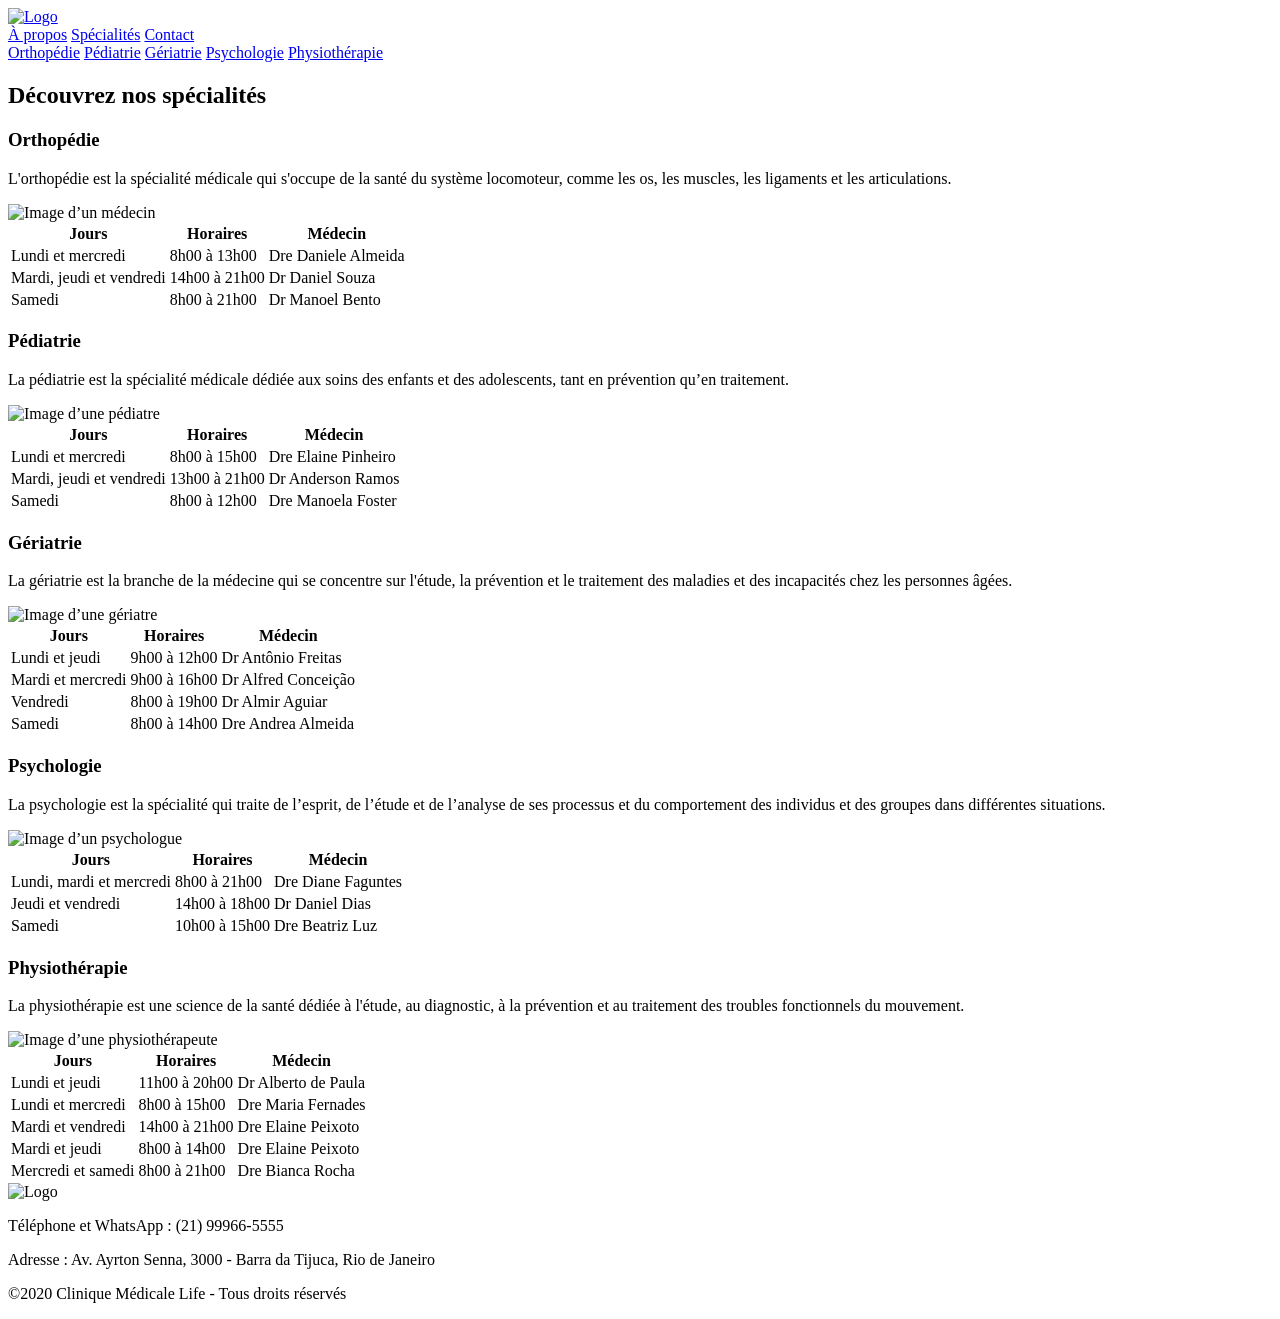
==== especialidades.html @ 736a8ac1 "Add files via upload" ====
<!DOCTYPE html>
<html lang="fr">
<head>
  <meta charset="UTF-8">
  <meta http-equiv="X-UA-Compatible" content="IE=edge">
  <meta name="viewport" content="width=device-width, initial-scale=1.0">
  <link rel="stylesheet" href="css/estilo-geral.css">
  <link rel="stylesheet" href="css/estilo-especialidades.css">
  <link href="https://fonts.googleapis.com/css2?family=Source+Sans+Pro:ital,wght@0,200;0,300;0,400;0,600;0,700;0,900;1,200;1,300;1,400;1,600;1,700;1,900&display=swap" rel="stylesheet">
  <title>CMLife - Spécialités</title>
</head>

<body>
  <header class="topo">
    <div class="container">
      <div class="topo-titulo">
        <a href="index.html">
          <img class="topo-logo" src="assets/logo.png" alt="Logo" title="Logo">
        </a>
      </div>

      <nav class="topo-links">
        <a class="topo-link" href="index.html#sobre">À propos</a>
        <a class="topo-link" href="especialidades.html">Spécialités</a>
        <a class="topo-link" href="index.html#contato">Contact</a>
      </nav>
    </div>
  </header>

  <main>
    <section class="conteiner-links-especialidades">
      <div class="container links-especialidades">
        <a class="link-especialidade" href="#ortopedia">Orthopédie</a>
        <a class="link-especialidade" href="#pediatria">Pédiatrie</a>
        <a class="link-especialidade" href="#geriatria">Gériatrie</a>
        <a class="link-especialidade" href="#psicologia">Psychologie</a>
        <a class="link-especialidade" href="#fisioterapia">Physiothérapie</a>
      </div>

      <h1>Découvrez nos spécialités</h1>
    </section>

    <section id="ortopedia" class="container sessao-especialidade">
      <div class="container-titulo">
        <h3>Orthopédie</h3>
        <p>L'orthopédie est la spécialité médicale qui s'occupe de la santé du système locomoteur, comme les os, les muscles, les ligaments et les articulations.</p>
      </div>

      <div class="box-tabela-especialista">
        <img src="assets/ortopedia.png" alt="Image d’un médecin" title="Image d’un médecin">
        <table class="tabela-especialistas">
          <thead>
            <tr>
              <th>Jours</th>
              <th>Horaires</th>
              <th>Médecin</th>
            </tr>
          </thead>
          <tbody>
            <tr>
              <td>Lundi et mercredi</td>
              <td>8h00 à 13h00</td>
              <td>Dre Daniele Almeida</td>
            </tr>
            <tr>
              <td>Mardi, jeudi et vendredi</td>
              <td>14h00 à 21h00</td>
              <td>Dr Daniel Souza</td>
            </tr>
            <tr>
              <td>Samedi</td>
              <td>8h00 à 21h00</td>
              <td>Dr Manoel Bento</td>
            </tr>
          </tbody>
        </table>
      </div>
    </section>

    <section id="pediatria" class="container sessao-especialidade">
      <div class="container-titulo">
        <h3>Pédiatrie</h3>
        <p>La pédiatrie est la spécialité médicale dédiée aux soins des enfants et des adolescents, tant en prévention qu’en traitement.</p>
      </div>

      <div class="box-tabela-especialista">
        <img src="assets/pediatra2.png" alt="Image d’une pédiatre" title="Image d’une pédiatre">
        <table class="tabela-especialistas">
          <thead>
            <tr>
              <th>Jours</th>
              <th>Horaires</th>
              <th>Médecin</th>
            </tr>
          </thead>
          <tbody>
            <tr>
              <td>Lundi et mercredi</td>
              <td>8h00 à 15h00</td>
              <td>Dre Elaine Pinheiro</td>
            </tr>
            <tr>
              <td>Mardi, jeudi et vendredi</td>
              <td>13h00 à 21h00</td>
              <td>Dr Anderson Ramos</td>
            </tr>
            <tr>
              <td>Samedi</td>
              <td>8h00 à 12h00</td>
              <td>Dre Manoela Foster</td>
            </tr>
          </tbody>
        </table>
      </div>
    </section>

    <section id="geriatria" class="container sessao-especialidade">
      <div class="container-titulo">
        <h3>Gériatrie</h3>
        <p>La gériatrie est la branche de la médecine qui se concentre sur l'étude, la prévention et le traitement des maladies et des incapacités chez les personnes âgées.</p>
      </div>

      <div class="box-tabela-especialista">
        <img src="assets/geriatra.png" alt="Image d’une gériatre" title="Image d’une gériatre">
        <table class="tabela-especialistas">
          <thead>
            <tr>
              <th>Jours</th>
              <th>Horaires</th>
              <th>Médecin</th>
            </tr>
          </thead>
          <tbody>
            <tr>
              <td>Lundi et jeudi</td>
              <td>9h00 à 12h00</td>
              <td>Dr Antônio Freitas</td>
            </tr>
            <tr>
              <td>Mardi et mercredi</td>
              <td>9h00 à 16h00</td>
              <td>Dr Alfred Conceição</td>
            </tr>
            <tr>
              <td>Vendredi</td>
              <td>8h00 à 19h00</td>
              <td>Dr Almir Aguiar</td>
            </tr>
            <tr>
              <td>Samedi</td>
              <td>8h00 à 14h00</td>
              <td>Dre Andrea Almeida</td>
            </tr>
          </tbody>
        </table>
      </div>
    </section>

    <section id="psicologia" class="container sessao-especialidade">
      <div class="container-titulo">
        <h3>Psychologie</h3>
        <p>La psychologie est la spécialité qui traite de l’esprit, de l’étude et de l’analyse de ses processus et du comportement des individus et des groupes dans différentes situations.</p>
      </div>

      <div class="box-tabela-especialista">
        <img src="assets/psicologo.png" alt="Image d’un psychologue" title="Image d’un psychologue">
        <table class="tabela-especialistas">
          <thead>
            <tr>
              <th>Jours</th>
              <th>Horaires</th>
              <th>Médecin</th>
            </tr>
          </thead>
          <tbody>
            <tr>
              <td>Lundi, mardi et mercredi</td>
              <td>8h00 à 21h00</td>
              <td>Dre Diane Faguntes</td>
            </tr>
            <tr>
              <td>Jeudi et vendredi</td>
              <td>14h00 à 18h00</td>
              <td>Dr Daniel Dias</td>
            </tr>
            <tr>
              <td>Samedi</td>
              <td>10h00 à 15h00</td>
              <td>Dre Beatriz Luz</td>
            </tr>
          </tbody>
        </table>
      </div>
    </section>

    <section id="fisioterapia" class="container sessao-especialidade">
      <div class="container-titulo">
        <h3>Physiothérapie</h3>
        <p>La physiothérapie est une science de la santé dédiée à l'étude, au diagnostic, à la prévention et au traitement des troubles fonctionnels du mouvement.</p>
      </div>

      <div class="box-tabela-especialista">
        <img src="assets/fisioterapia.png" alt="Image d’une physiothérapeute" title="Image d’une physiothérapeute">
        <table class="tabela-especialistas">
          <thead>
            <tr>
              <th>Jours</th>
              <th>Horaires</th>
              <th>Médecin</th>
            </tr>
          </thead>
          <tbody>
            <tr>
              <td>Lundi et jeudi</td>
              <td>11h00 à 20h00</td>
              <td>Dr Alberto de Paula</td>
            </tr>
            <tr>
              <td>Lundi et mercredi</td>
              <td>8h00 à 15h00</td>
              <td>Dre Maria Fernades</td>
            </tr>
            <tr>
              <td>Mardi et vendredi</td>
              <td>14h00 à 21h00</td>
              <td>Dre Elaine Peixoto</td>
            </tr>
            <tr>
              <td>Mardi et jeudi</td>
              <td>8h00 à 14h00</td>
              <td>Dre Elaine Peixoto</td>
            </tr>
            <tr>
              <td>Mercredi et samedi</td>
              <td>8h00 à 21h00</td>
              <td>Dre Bianca Rocha</td>
            </tr>
          </tbody>
        </table>
      </div>
    </section>
  </main>

  <footer>
    <div class="container">
      <img class="topo-logo" src="assets/logo.png" alt="Logo" title="Logo">
      <p>
        Téléphone et WhatsApp : (21) 99966-5555
      </p>
      <p>
        Adresse : Av. Ayrton Senna, 3000 - Barra da Tijuca, Rio de Janeiro
      </p>
      <p>
        ©2020 Clinique Médicale Life - Tous droits réservés
      </p>
    </div>
  </footer>
</body>
</html>
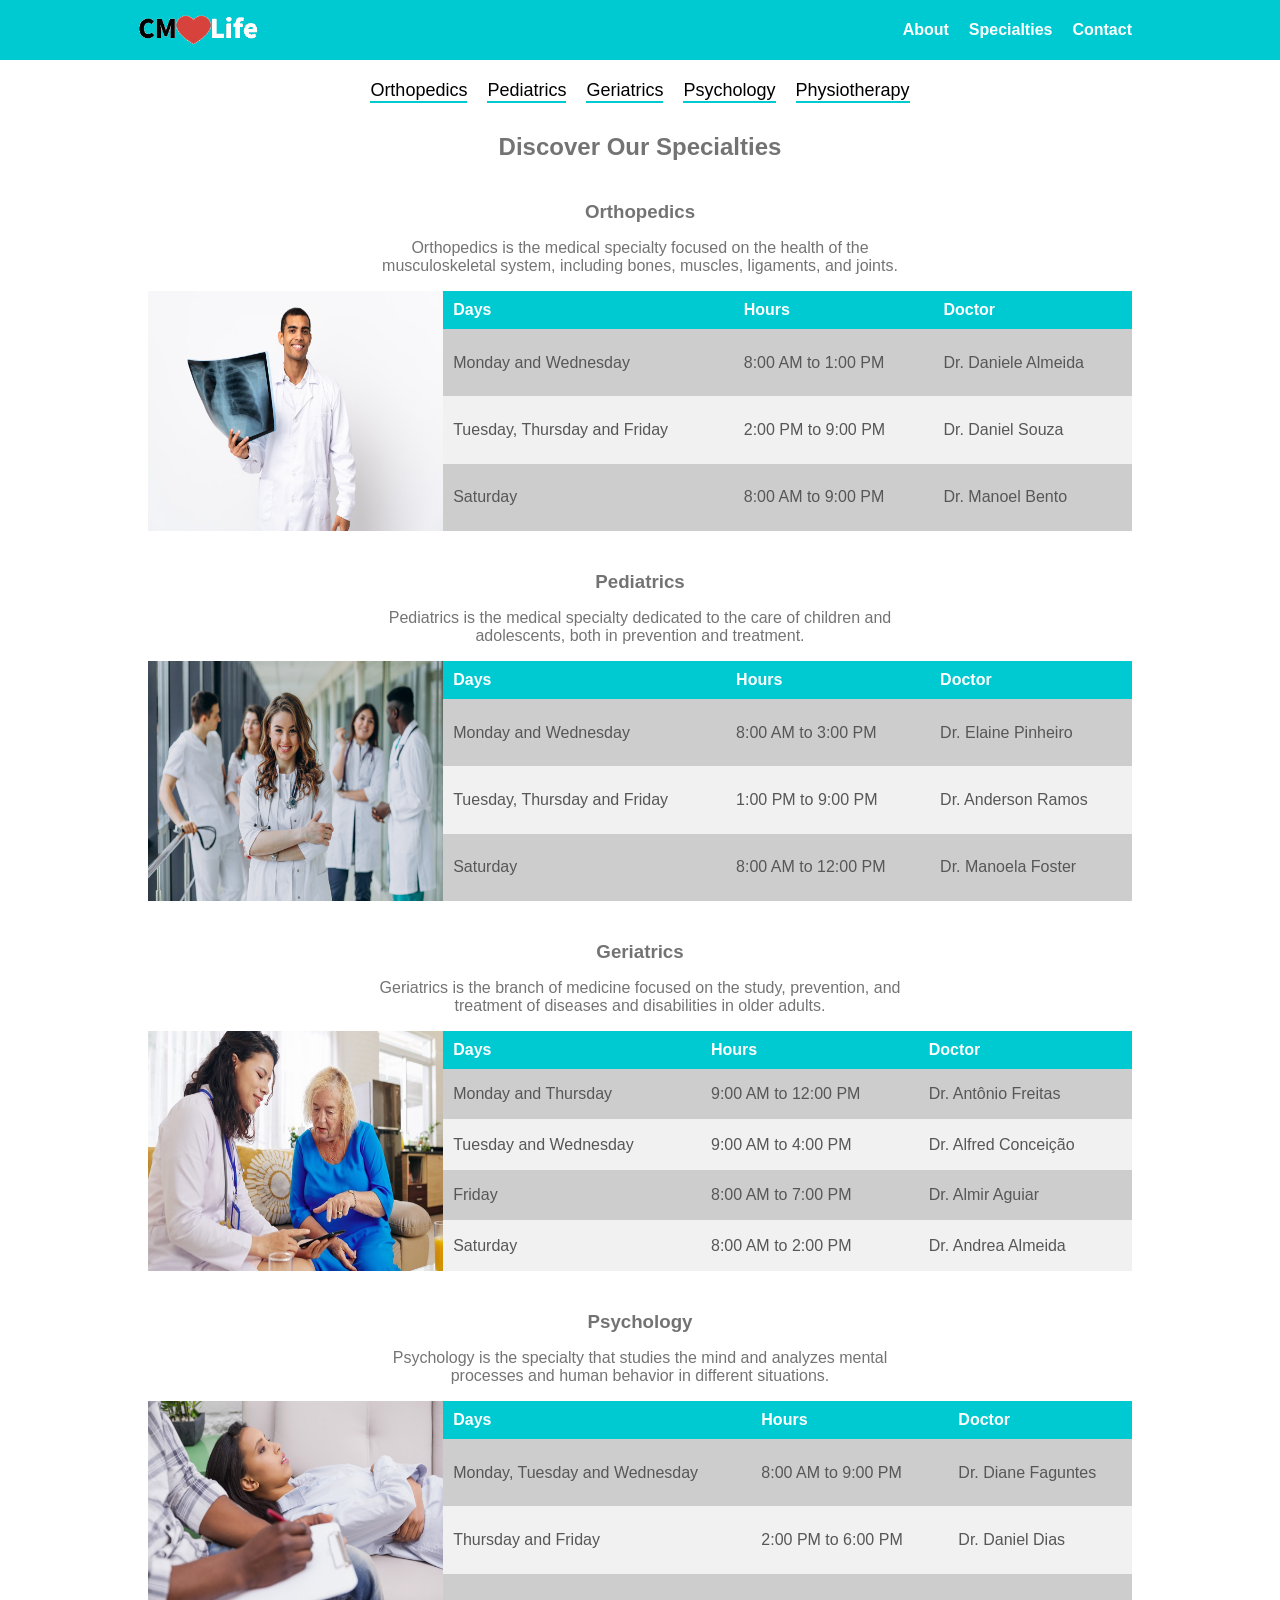
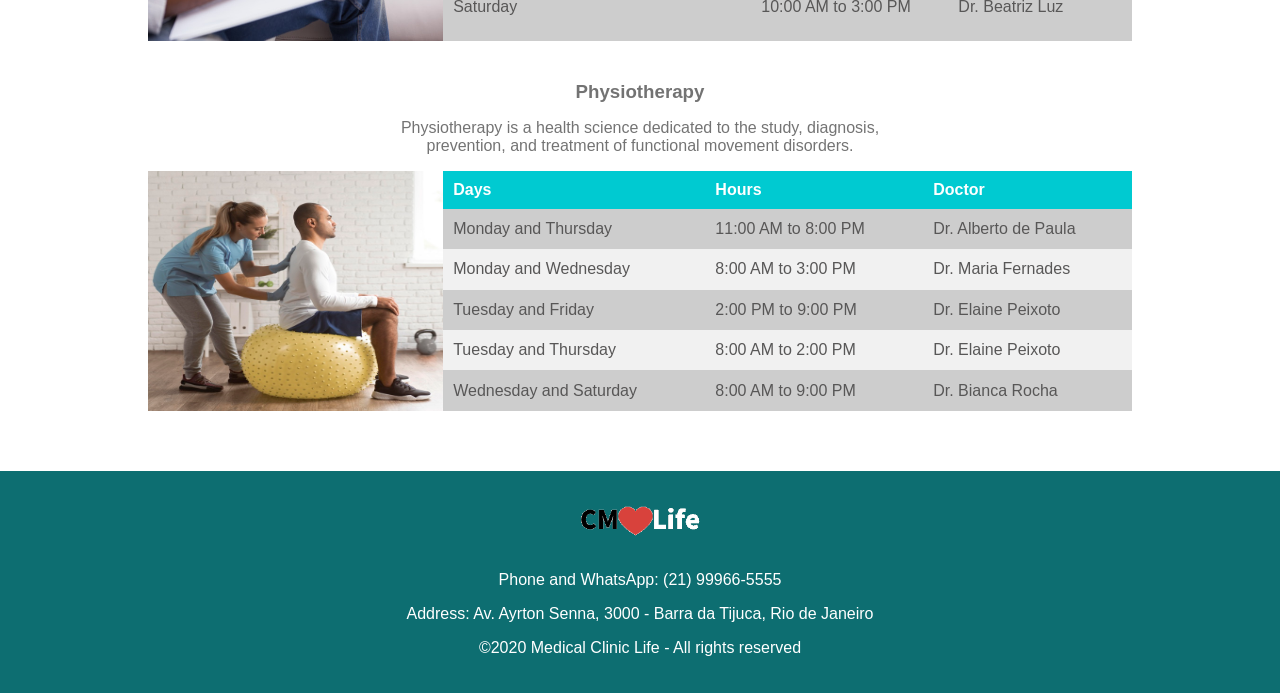
==== commit a1f3bb03: "translate site content to English" ====
--- a/especialidades.html
+++ b/especialidades.html
@@ -7,7 +7,7 @@
   <link rel="stylesheet" href="css/estilo-geral.css">
   <link rel="stylesheet" href="css/estilo-especialidades.css">
   <link href="https://fonts.googleapis.com/css2?family=Source+Sans+Pro:ital,wght@0,200;0,300;0,400;0,600;0,700;0,900;1,200;1,300;1,400;1,600;1,700;1,900&display=swap" rel="stylesheet">
-  <title>CMLife - Spécialités</title>
+  <title>CMLife - Specialties</title>
 </head>
 
 <body>
@@ -20,8 +20,8 @@
       </div>
 
       <nav class="topo-links">
-        <a class="topo-link" href="index.html#sobre">À propos</a>
-        <a class="topo-link" href="especialidades.html">Spécialités</a>
+        <a class="topo-link" href="index.html#sobre">About</a>
+        <a class="topo-link" href="especialidades.html">Specialties</a>
         <a class="topo-link" href="index.html#contato">Contact</a>
       </nav>
     </div>
@@ -30,47 +30,47 @@
   <main>
     <section class="conteiner-links-especialidades">
       <div class="container links-especialidades">
-        <a class="link-especialidade" href="#ortopedia">Orthopédie</a>
-        <a class="link-especialidade" href="#pediatria">Pédiatrie</a>
-        <a class="link-especialidade" href="#geriatria">Gériatrie</a>
-        <a class="link-especialidade" href="#psicologia">Psychologie</a>
-        <a class="link-especialidade" href="#fisioterapia">Physiothérapie</a>
-      </div>
-
-      <h1>Découvrez nos spécialités</h1>
+        <a class="link-especialidade" href="#ortopedia">Orthopedics</a>
+        <a class="link-especialidade" href="#pediatria">Pediatrics</a>
+        <a class="link-especialidade" href="#geriatria">Geriatrics</a>
+        <a class="link-especialidade" href="#psicologia">Psychology</a>
+        <a class="link-especialidade" href="#fisioterapia">Physiotherapy</a>
+      </div>
+
+      <h1>Discover Our Specialties</h1>
     </section>
 
     <section id="ortopedia" class="container sessao-especialidade">
       <div class="container-titulo">
-        <h3>Orthopédie</h3>
-        <p>L'orthopédie est la spécialité médicale qui s'occupe de la santé du système locomoteur, comme les os, les muscles, les ligaments et les articulations.</p>
-      </div>
-
-      <div class="box-tabela-especialista">
-        <img src="assets/ortopedia.png" alt="Image d’un médecin" title="Image d’un médecin">
-        <table class="tabela-especialistas">
-          <thead>
-            <tr>
-              <th>Jours</th>
-              <th>Horaires</th>
-              <th>Médecin</th>
-            </tr>
-          </thead>
-          <tbody>
-            <tr>
-              <td>Lundi et mercredi</td>
-              <td>8h00 à 13h00</td>
-              <td>Dre Daniele Almeida</td>
-            </tr>
-            <tr>
-              <td>Mardi, jeudi et vendredi</td>
-              <td>14h00 à 21h00</td>
-              <td>Dr Daniel Souza</td>
-            </tr>
-            <tr>
-              <td>Samedi</td>
-              <td>8h00 à 21h00</td>
-              <td>Dr Manoel Bento</td>
+        <h3>Orthopedics</h3>
+        <p>Orthopedics is the medical specialty focused on the health of the musculoskeletal system, including bones, muscles, ligaments, and joints.</p>
+      </div>
+
+      <div class="box-tabela-especialista">
+        <img src="assets/ortopedia.png" alt="Doctor image" title="Doctor image">
+        <table class="tabela-especialistas">
+          <thead>
+            <tr>
+              <th>Days</th>
+              <th>Hours</th>
+              <th>Doctor</th>
+            </tr>
+          </thead>
+          <tbody>
+            <tr>
+              <td>Monday and Wednesday</td>
+              <td>8:00 AM to 1:00 PM</td>
+              <td>Dr. Daniele Almeida</td>
+            </tr>
+            <tr>
+              <td>Tuesday, Thursday and Friday</td>
+              <td>2:00 PM to 9:00 PM</td>
+              <td>Dr. Daniel Souza</td>
+            </tr>
+            <tr>
+              <td>Saturday</td>
+              <td>8:00 AM to 9:00 PM</td>
+              <td>Dr. Manoel Bento</td>
             </tr>
           </tbody>
         </table>
@@ -79,35 +79,35 @@
 
     <section id="pediatria" class="container sessao-especialidade">
       <div class="container-titulo">
-        <h3>Pédiatrie</h3>
-        <p>La pédiatrie est la spécialité médicale dédiée aux soins des enfants et des adolescents, tant en prévention qu’en traitement.</p>
-      </div>
-
-      <div class="box-tabela-especialista">
-        <img src="assets/pediatra2.png" alt="Image d’une pédiatre" title="Image d’une pédiatre">
-        <table class="tabela-especialistas">
-          <thead>
-            <tr>
-              <th>Jours</th>
-              <th>Horaires</th>
-              <th>Médecin</th>
-            </tr>
-          </thead>
-          <tbody>
-            <tr>
-              <td>Lundi et mercredi</td>
-              <td>8h00 à 15h00</td>
-              <td>Dre Elaine Pinheiro</td>
-            </tr>
-            <tr>
-              <td>Mardi, jeudi et vendredi</td>
-              <td>13h00 à 21h00</td>
-              <td>Dr Anderson Ramos</td>
-            </tr>
-            <tr>
-              <td>Samedi</td>
-              <td>8h00 à 12h00</td>
-              <td>Dre Manoela Foster</td>
+        <h3>Pediatrics</h3>
+        <p>Pediatrics is the medical specialty dedicated to the care of children and adolescents, both in prevention and treatment.</p>
+      </div>
+
+      <div class="box-tabela-especialista">
+        <img src="assets/pediatra2.png" alt="Pediatrician image" title="Pediatrician image">
+        <table class="tabela-especialistas">
+          <thead>
+            <tr>
+              <th>Days</th>
+              <th>Hours</th>
+              <th>Doctor</th>
+            </tr>
+          </thead>
+          <tbody>
+            <tr>
+              <td>Monday and Wednesday</td>
+              <td>8:00 AM to 3:00 PM</td>
+              <td>Dr. Elaine Pinheiro</td>
+            </tr>
+            <tr>
+              <td>Tuesday, Thursday and Friday</td>
+              <td>1:00 PM to 9:00 PM</td>
+              <td>Dr. Anderson Ramos</td>
+            </tr>
+            <tr>
+              <td>Saturday</td>
+              <td>8:00 AM to 12:00 PM</td>
+              <td>Dr. Manoela Foster</td>
             </tr>
           </tbody>
         </table>
@@ -116,40 +116,40 @@
 
     <section id="geriatria" class="container sessao-especialidade">
       <div class="container-titulo">
-        <h3>Gériatrie</h3>
-        <p>La gériatrie est la branche de la médecine qui se concentre sur l'étude, la prévention et le traitement des maladies et des incapacités chez les personnes âgées.</p>
-      </div>
-
-      <div class="box-tabela-especialista">
-        <img src="assets/geriatra.png" alt="Image d’une gériatre" title="Image d’une gériatre">
-        <table class="tabela-especialistas">
-          <thead>
-            <tr>
-              <th>Jours</th>
-              <th>Horaires</th>
-              <th>Médecin</th>
-            </tr>
-          </thead>
-          <tbody>
-            <tr>
-              <td>Lundi et jeudi</td>
-              <td>9h00 à 12h00</td>
-              <td>Dr Antônio Freitas</td>
-            </tr>
-            <tr>
-              <td>Mardi et mercredi</td>
-              <td>9h00 à 16h00</td>
-              <td>Dr Alfred Conceição</td>
-            </tr>
-            <tr>
-              <td>Vendredi</td>
-              <td>8h00 à 19h00</td>
-              <td>Dr Almir Aguiar</td>
-            </tr>
-            <tr>
-              <td>Samedi</td>
-              <td>8h00 à 14h00</td>
-              <td>Dre Andrea Almeida</td>
+        <h3>Geriatrics</h3>
+        <p>Geriatrics is the branch of medicine focused on the study, prevention, and treatment of diseases and disabilities in older adults.</p>
+      </div>
+
+      <div class="box-tabela-especialista">
+        <img src="assets/geriatra.png" alt="Geriatric doctor image" title="Geriatric doctor image">
+        <table class="tabela-especialistas">
+          <thead>
+            <tr>
+              <th>Days</th>
+              <th>Hours</th>
+              <th>Doctor</th>
+            </tr>
+          </thead>
+          <tbody>
+            <tr>
+              <td>Monday and Thursday</td>
+              <td>9:00 AM to 12:00 PM</td>
+              <td>Dr. Antônio Freitas</td>
+            </tr>
+            <tr>
+              <td>Tuesday and Wednesday</td>
+              <td>9:00 AM to 4:00 PM</td>
+              <td>Dr. Alfred Conceição</td>
+            </tr>
+            <tr>
+              <td>Friday</td>
+              <td>8:00 AM to 7:00 PM</td>
+              <td>Dr. Almir Aguiar</td>
+            </tr>
+            <tr>
+              <td>Saturday</td>
+              <td>8:00 AM to 2:00 PM</td>
+              <td>Dr. Andrea Almeida</td>
             </tr>
           </tbody>
         </table>
@@ -158,35 +158,35 @@
 
     <section id="psicologia" class="container sessao-especialidade">
       <div class="container-titulo">
-        <h3>Psychologie</h3>
-        <p>La psychologie est la spécialité qui traite de l’esprit, de l’étude et de l’analyse de ses processus et du comportement des individus et des groupes dans différentes situations.</p>
-      </div>
-
-      <div class="box-tabela-especialista">
-        <img src="assets/psicologo.png" alt="Image d’un psychologue" title="Image d’un psychologue">
-        <table class="tabela-especialistas">
-          <thead>
-            <tr>
-              <th>Jours</th>
-              <th>Horaires</th>
-              <th>Médecin</th>
-            </tr>
-          </thead>
-          <tbody>
-            <tr>
-              <td>Lundi, mardi et mercredi</td>
-              <td>8h00 à 21h00</td>
-              <td>Dre Diane Faguntes</td>
-            </tr>
-            <tr>
-              <td>Jeudi et vendredi</td>
-              <td>14h00 à 18h00</td>
-              <td>Dr Daniel Dias</td>
-            </tr>
-            <tr>
-              <td>Samedi</td>
-              <td>10h00 à 15h00</td>
-              <td>Dre Beatriz Luz</td>
+        <h3>Psychology</h3>
+        <p>Psychology is the specialty that studies the mind and analyzes mental processes and human behavior in different situations.</p>
+      </div>
+
+      <div class="box-tabela-especialista">
+        <img src="assets/psicologo.png" alt="Psychologist image" title="Psychologist image">
+        <table class="tabela-especialistas">
+          <thead>
+            <tr>
+              <th>Days</th>
+              <th>Hours</th>
+              <th>Doctor</th>
+            </tr>
+          </thead>
+          <tbody>
+            <tr>
+              <td>Monday, Tuesday and Wednesday</td>
+              <td>8:00 AM to 9:00 PM</td>
+              <td>Dr. Diane Faguntes</td>
+            </tr>
+            <tr>
+              <td>Thursday and Friday</td>
+              <td>2:00 PM to 6:00 PM</td>
+              <td>Dr. Daniel Dias</td>
+            </tr>
+            <tr>
+              <td>Saturday</td>
+              <td>10:00 AM to 3:00 PM</td>
+              <td>Dr. Beatriz Luz</td>
             </tr>
           </tbody>
         </table>
@@ -195,45 +195,45 @@
 
     <section id="fisioterapia" class="container sessao-especialidade">
       <div class="container-titulo">
-        <h3>Physiothérapie</h3>
-        <p>La physiothérapie est une science de la santé dédiée à l'étude, au diagnostic, à la prévention et au traitement des troubles fonctionnels du mouvement.</p>
-      </div>
-
-      <div class="box-tabela-especialista">
-        <img src="assets/fisioterapia.png" alt="Image d’une physiothérapeute" title="Image d’une physiothérapeute">
-        <table class="tabela-especialistas">
-          <thead>
-            <tr>
-              <th>Jours</th>
-              <th>Horaires</th>
-              <th>Médecin</th>
-            </tr>
-          </thead>
-          <tbody>
-            <tr>
-              <td>Lundi et jeudi</td>
-              <td>11h00 à 20h00</td>
-              <td>Dr Alberto de Paula</td>
-            </tr>
-            <tr>
-              <td>Lundi et mercredi</td>
-              <td>8h00 à 15h00</td>
-              <td>Dre Maria Fernades</td>
-            </tr>
-            <tr>
-              <td>Mardi et vendredi</td>
-              <td>14h00 à 21h00</td>
-              <td>Dre Elaine Peixoto</td>
-            </tr>
-            <tr>
-              <td>Mardi et jeudi</td>
-              <td>8h00 à 14h00</td>
-              <td>Dre Elaine Peixoto</td>
-            </tr>
-            <tr>
-              <td>Mercredi et samedi</td>
-              <td>8h00 à 21h00</td>
-              <td>Dre Bianca Rocha</td>
+        <h3>Physiotherapy</h3>
+        <p>Physiotherapy is a health science dedicated to the study, diagnosis, prevention, and treatment of functional movement disorders.</p>
+      </div>
+
+      <div class="box-tabela-especialista">
+        <img src="assets/fisioterapia.png" alt="Physiotherapist image" title="Physiotherapist image">
+        <table class="tabela-especialistas">
+          <thead>
+            <tr>
+              <th>Days</th>
+              <th>Hours</th>
+              <th>Doctor</th>
+            </tr>
+          </thead>
+          <tbody>
+            <tr>
+              <td>Monday and Thursday</td>
+              <td>11:00 AM to 8:00 PM</td>
+              <td>Dr. Alberto de Paula</td>
+            </tr>
+            <tr>
+              <td>Monday and Wednesday</td>
+              <td>8:00 AM to 3:00 PM</td>
+              <td>Dr. Maria Fernades</td>
+            </tr>
+            <tr>
+              <td>Tuesday and Friday</td>
+              <td>2:00 PM to 9:00 PM</td>
+              <td>Dr. Elaine Peixoto</td>
+            </tr>
+            <tr>
+              <td>Tuesday and Thursday</td>
+              <td>8:00 AM to 2:00 PM</td>
+              <td>Dr. Elaine Peixoto</td>
+            </tr>
+            <tr>
+              <td>Wednesday and Saturday</td>
+              <td>8:00 AM to 9:00 PM</td>
+              <td>Dr. Bianca Rocha</td>
             </tr>
           </tbody>
         </table>
@@ -245,13 +245,13 @@
     <div class="container">
       <img class="topo-logo" src="assets/logo.png" alt="Logo" title="Logo">
       <p>
-        Téléphone et WhatsApp : (21) 99966-5555
+        Phone and WhatsApp: (21) 99966-5555
       </p>
       <p>
-        Adresse : Av. Ayrton Senna, 3000 - Barra da Tijuca, Rio de Janeiro
+        Address: Av. Ayrton Senna, 3000 - Barra da Tijuca, Rio de Janeiro
       </p>
       <p>
-        ©2020 Clinique Médicale Life - Tous droits réservés
+        ©2020 Medical Clinic Life - All rights reserved
       </p>
     </div>
   </footer>
--- a/css/estilo-geral.css
+++ b/css/estilo-geral.css
@@ -0,0 +1,92 @@
+*{
+  box-sizing: border-box;
+  font-family: 'Source Sans Pro', sans-serif;
+}
+body {
+  margin: 0;
+  padding: 0;
+  background-color: #fff;
+}
+
+main {
+  color: #0000008c;
+  margin-bottom: 60px;
+}
+.container {
+  max-width: 1024px;
+  margin: 0 auto;
+}
+.container-titulo {
+  max-width: 600px;
+  margin: 0 auto;
+  text-align: center;
+}
+.container-titulo h2, .container-titulo h3 {
+  margin:0;
+}
+
+
+/* Início CSS Topo */
+  .topo {
+    background-color: #00cad1;
+    width: 100%;
+  }
+  .topo .container {
+    display: flex;
+    align-items: center;
+    justify-content: space-between;
+    width: 100%;
+    min-height: 60px;
+    padding: 0 10px;
+    margin: 0 auto;
+  }
+
+  .topo-titulo {
+    font-weight: 600;
+    font-size: 28px;
+    color: #fff;
+    display: flex;
+    justify-content: center;
+    align-items: center;
+  }
+  .topo-titulo a {
+    display: flex;
+  }
+
+  .topo-logo {
+    height: 60px;
+  }
+
+  .topo-links{
+    display: flex;
+  }
+  .topo-link{
+    padding: 10px;
+    text-decoration: none;
+    color: #fff;
+    font-weight: 600;
+
+  }
+  .topo-link:hover {
+    color: #004b4c;
+  }
+
+  @media (max-width: 425px) {
+    .topo .container { flex-direction: column; }
+    .topo-titulo { margin: 10px 0; }
+    .topo-links { width: 100%; border-top: 1px solid #009fa5; justify-content: space-around;}
+  }
+/* Fim CSS Topo */
+
+
+
+/* Início CSS Rodapé */
+  footer {
+    background-color: #0d6e71;
+    color: #fff;
+    padding: 20px;
+  }
+  footer .container {
+    text-align: center;
+  }
+/* Fim CSS Rodapé */
--- a/css/estilo-especialidades.css
+++ b/css/estilo-especialidades.css
@@ -0,0 +1,91 @@
+.sessao-especialidade {
+  margin-top: 40px;
+}
+
+.container-titulo {
+  padding: 0 20px;
+}
+
+.conteiner-links-especialidades {
+  padding: 0 20px;
+  text-align: center;
+}
+
+.links-especialidades{
+  display: flex;
+  justify-content: center;
+  flex-wrap: wrap;
+  margin-top: 20px;
+  text-align: center;
+}
+
+.link-especialidade{
+  text-decoration: none;
+  color: #000;
+  border-bottom: 2px solid #00cad1;
+  margin: 0 10px 10px;
+  font-size: 18px;
+}
+
+.link-especialidade:hover{
+  color: #0d6e71;
+}
+
+.box-tabela-especialista {
+  display: flex;
+  height: 240px;
+  padding: 0 20px;
+}
+
+.box-tabela-especialista img {
+  width: 30%;
+  height: 100%;
+}
+
+.tabela-especialistas {
+  border-spacing: 0;
+  text-align: left;
+  width: 70%;
+  height: 100%;
+}
+
+.tabela-especialistas thead tr {
+  background-color: #00cad1;
+  color: #fff;
+}
+
+.tabela-especialistas tr {
+  background-color: #f1f1f1;
+  color: #585757;
+  font-weight: 500;
+}
+
+.tabela-especialistas tbody tr:nth-of-type(2n+1) {
+  background-color: #cdcdcd;
+  border: 1px solid #f1f1f1;
+}
+
+.tabela-especialistas th, .tabela-especialistas td  {
+  padding: 10px;
+}
+
+@media (max-width: 768px) {
+  .box-tabela-especialista img {
+    display: none;
+  }
+
+  .tabela-especialistas {
+    width: 100%;
+  }
+
+  .box-tabela-especialista {
+    height: auto;
+    justify-content: center;
+  }
+}
+
+@media ( max-width: 425px) {
+  .box-tabela-especialista {
+    padding: 0;
+  }
+}
